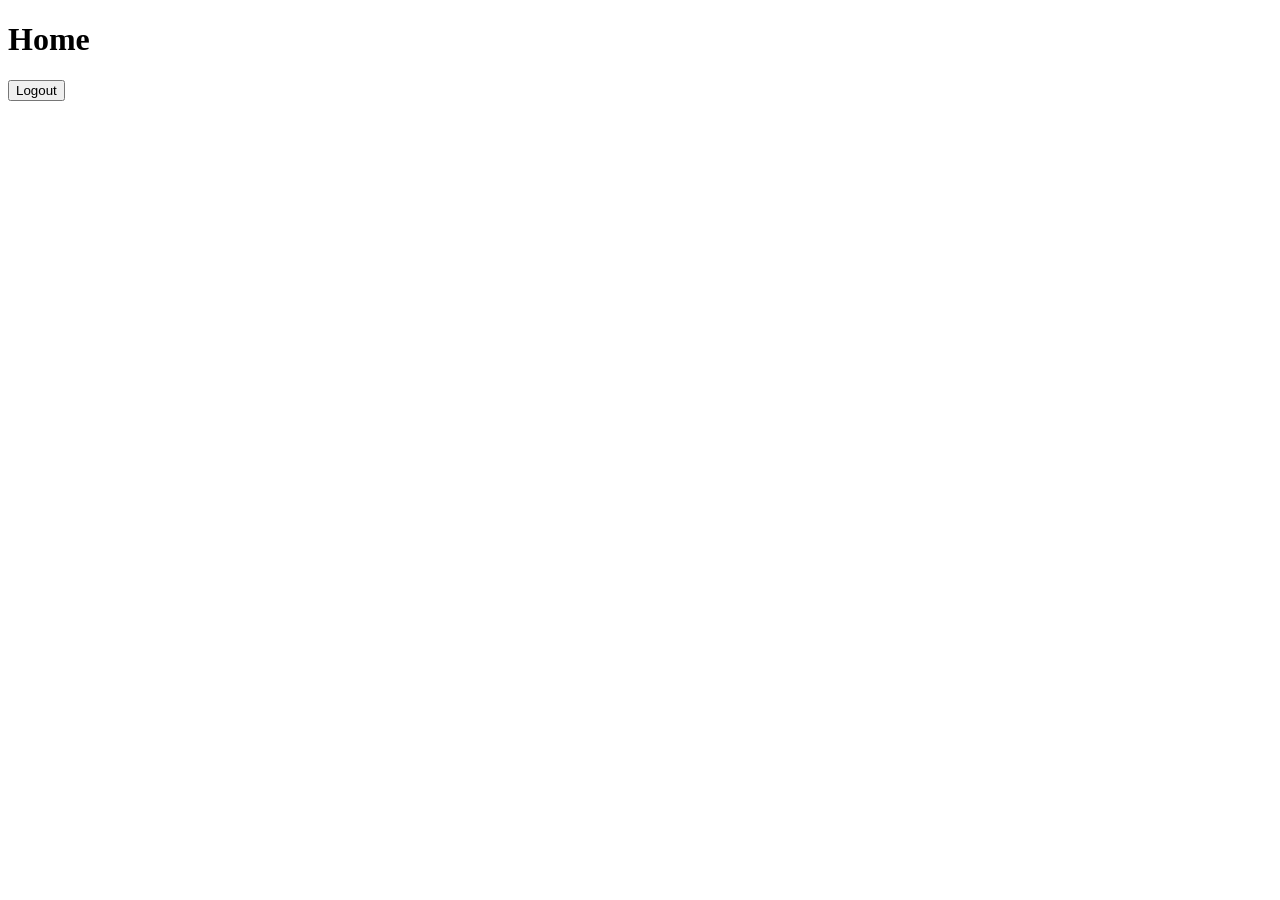
==== pages/home.html @ 3369bc46 "Add files via upload" ====
<!DOCTYPE html>
<html lang="pt-br">
<head>
    <meta charset="UTF-8">
    <meta name="viewport" content="width=device-width, initial-scale=1.0">
    <title>Document</title>
</head>
<body>
    <h1>Home</h1>
    <button>Logout</button>
</body>
</html>
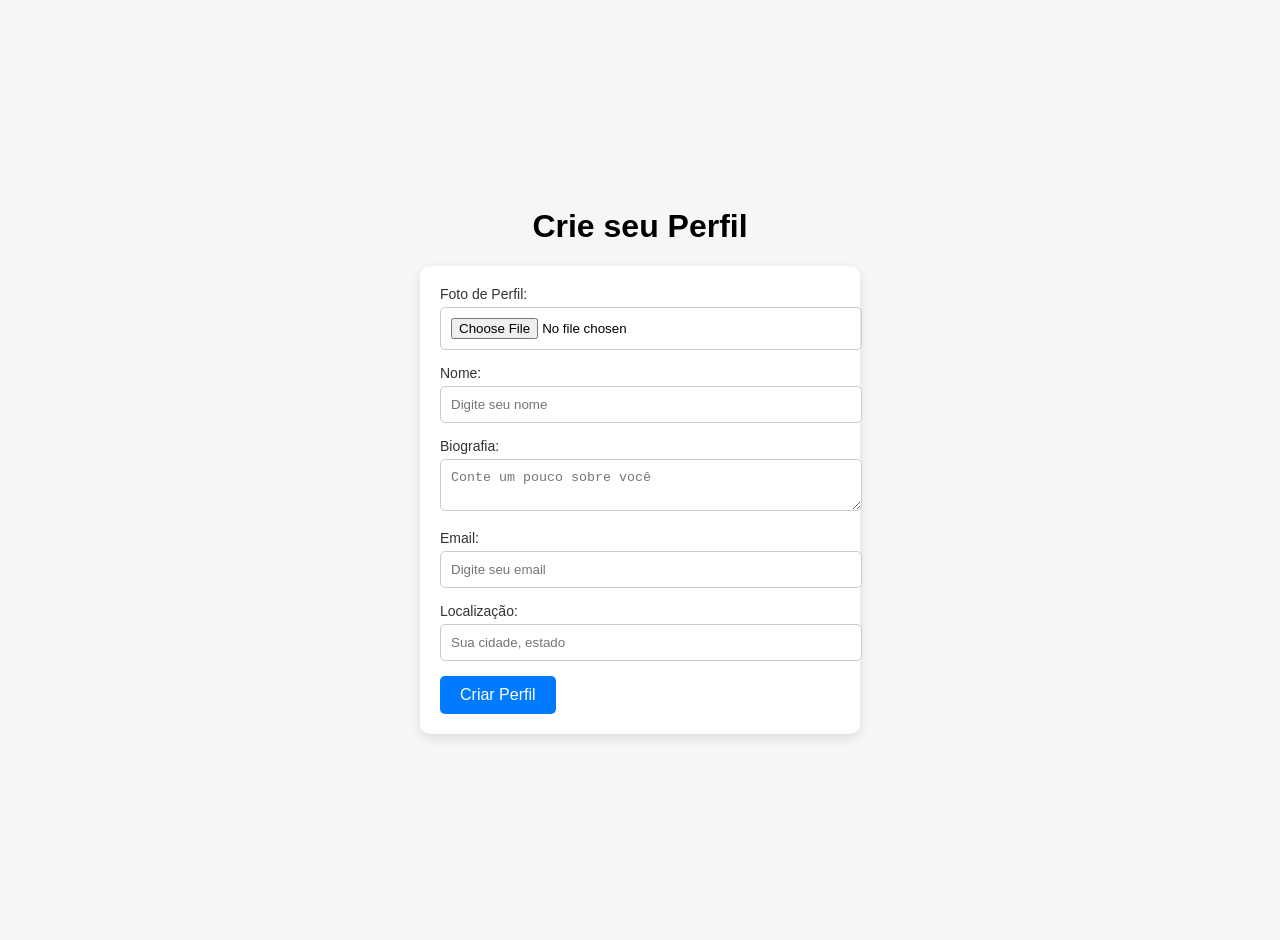
==== commit e6ef2a53: "Add files via upload" ====
--- a/pages/home.html
+++ b/pages/home.html
@@ -3,10 +3,32 @@
 <head>
     <meta charset="UTF-8">
     <meta name="viewport" content="width=device-width, initial-scale=1.0">
-    <title>Document</title>
+    <title>Criação de Perfil</title>
+    <link rel="stylesheet" href="../assets/css/styleHome.css">
 </head>
 <body>
-    <h1>Home</h1>
-    <button>Logout</button>
+    <h1>Crie seu Perfil</h1>
+
+    <!-- Formulário para preencher as informações -->
+    <form id="formPerfil">
+        <label for="foto">Foto de Perfil:</label>
+        <input type="file" id="foto" accept="image/*" required>
+        
+        <label for="nome">Nome:</label>
+        <input type="text" id="nome" placeholder="Digite seu nome" required>
+        
+        <label for="bio">Biografia:</label>
+        <textarea id="bio" placeholder="Conte um pouco sobre você" required></textarea>
+        
+        <label for="email">Email:</label>
+        <input type="email" id="email" placeholder="Digite seu email" required>
+        
+        <label for="localizacao">Localização:</label>
+        <input type="text" id="localizacao" placeholder="Sua cidade, estado" required>
+        
+        <button type="submit">Criar Perfil</button>
+    </form>
+
+    <script src="../assets/js/home.js"></script>
 </body>
-</html>+</html>
--- a/assets/css/styleHome.css
+++ b/assets/css/styleHome.css
@@ -0,0 +1,96 @@
+/* Estilo geral da página */
+body {
+    font-family: 'Segoe UI', Tahoma, Geneva, Verdana, sans-serif;
+    background-color: #f4f6f8;
+    margin: 0;
+    padding: 20px;
+    display: flex;
+    flex-direction: column;
+    justify-content: center;
+    align-items: center;
+    min-height: 100vh;
+}
+
+/* Formulário de perfil */
+form {
+    background-color: white;
+    padding: 20px;
+    border-radius: 10px;
+    box-shadow: 0 4px 12px rgba(0, 0, 0, 0.1);
+    width: 100%;
+    max-width: 400px;
+    margin-bottom: 20px;
+    text-align: left;
+}
+
+form label {
+    font-size: 14px;
+    color: #333;
+    display: block;
+    margin-bottom: 5px;
+}
+
+form input, form textarea {
+    width: 100%;
+    padding: 10px;
+    margin-bottom: 15px;
+    border: 1px solid #ccc;
+    border-radius: 5px;
+}
+
+form button {
+    padding: 10px 20px;
+    background-color: #007BFF;
+    color: white;
+    border: none;
+    border-radius: 5px;
+    cursor: pointer;
+    font-size: 16px;
+}
+
+form button:hover {
+    background-color: #0056b3;
+}
+
+/* Estilo do card */
+.card {
+    background-color: white;
+    border-radius: 10px;
+    box-shadow: 0 4px 12px rgba(0, 0, 0, 0.1);
+    padding: 30px;
+    width: 100%;
+    max-width: 400px;
+    text-align: center;
+    margin-top: 20px;
+}
+
+.profile-img {
+    width: 120px;
+    height: 120px;
+    border-radius: 50%;
+    object-fit: cover;
+    border: 3px solid #007BFF;
+    margin-bottom: 20px;
+}
+
+.card h2 {
+    margin: 10px 0 5px;
+    font-size: 24px;
+    color: #333;
+}
+
+.card p {
+    color: #666;
+    font-size: 14px;
+    margin: 10px 0;
+}
+
+.card .info {
+    margin-top: 15px;
+    text-align: left;
+    color: #555;
+}
+
+.card .info p {
+    margin: 5px 0;
+}
